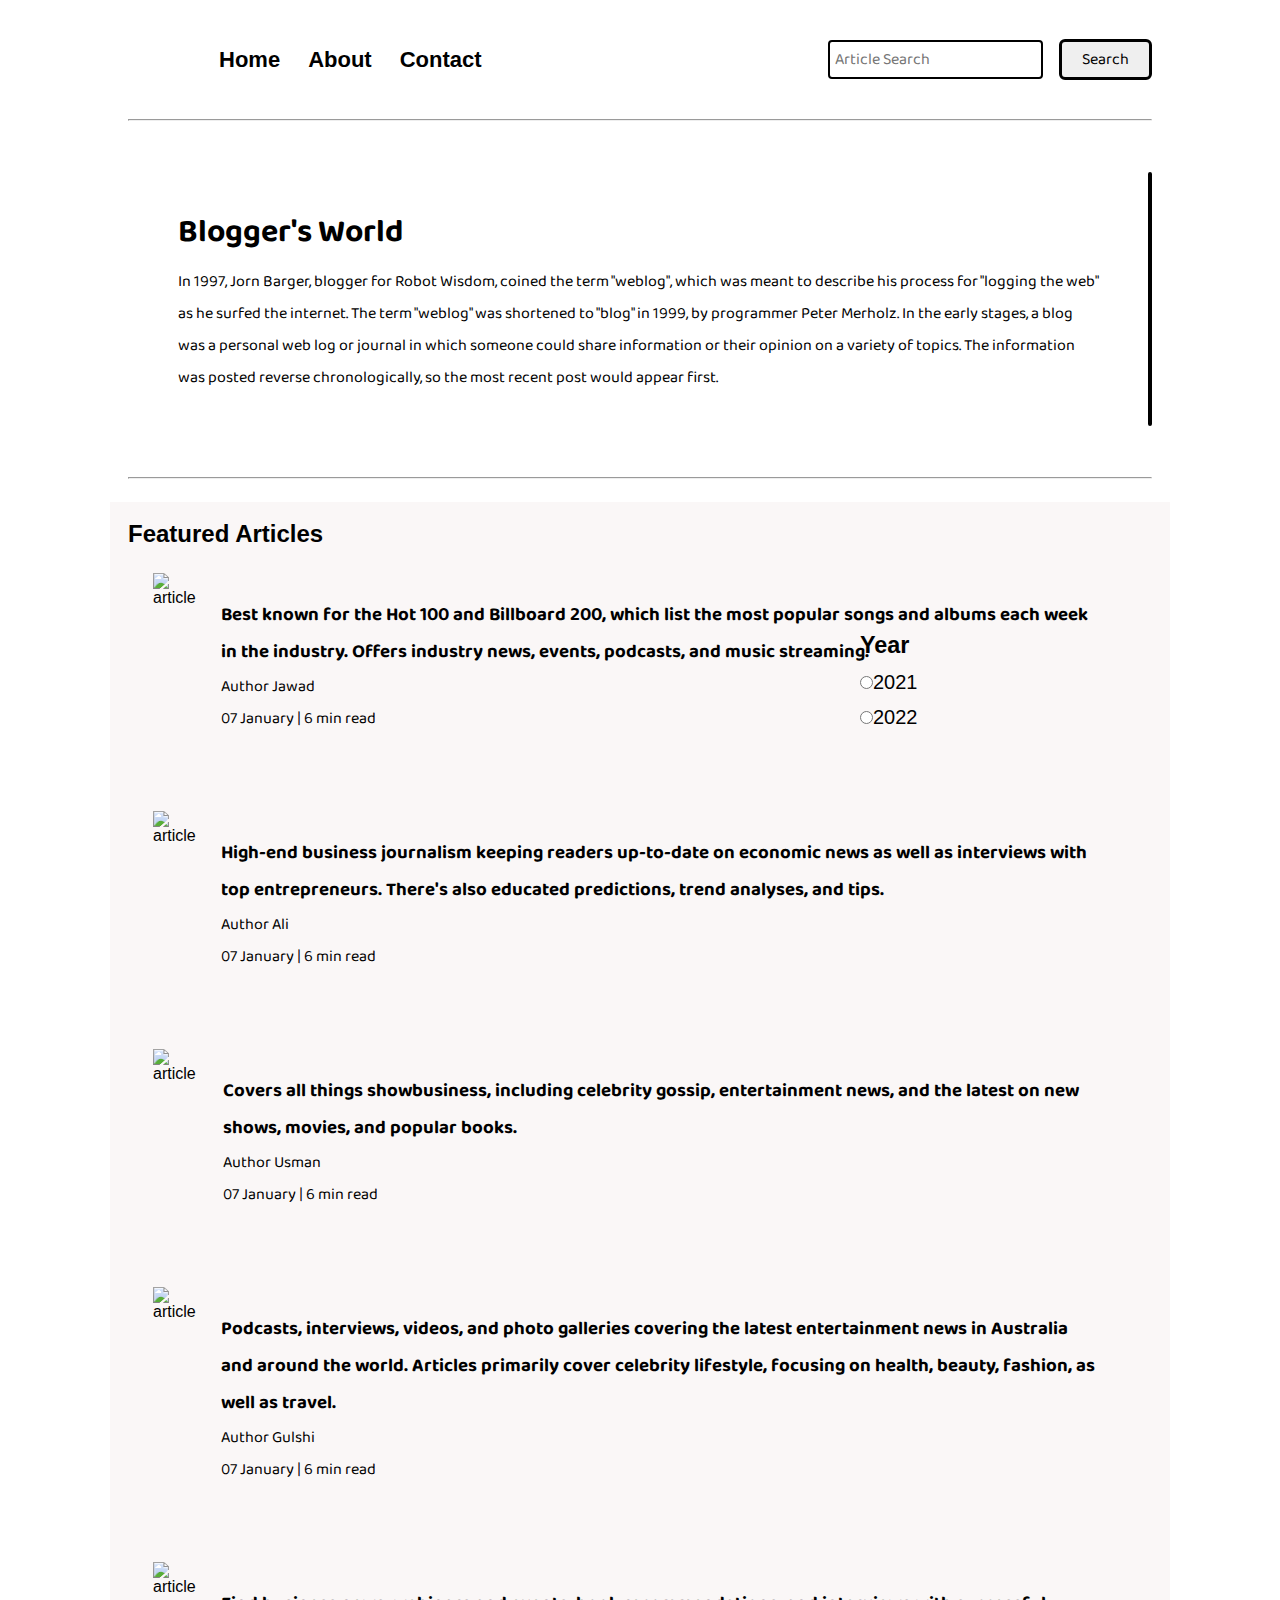
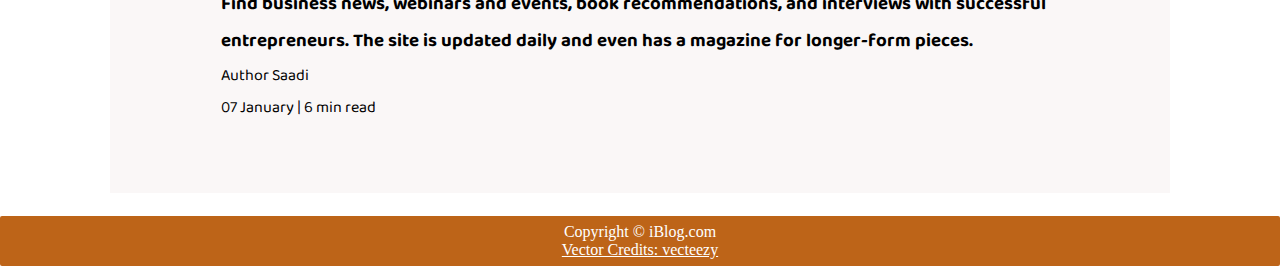
==== index.html @ abf612ef "Jawad-hosted-blog" ====
<!DOCTYPE html>
<html lang="en">

<head>
    <meta charset="UTF-8">
    <meta http-equiv="X-UA-Compatible" content="IE=edge">
    <meta name="viewport" content="width=device-width, initial-scale=1.0">
    <link rel="stylesheet" href="style.css">
    <link rel="stylesheet" href="utliss.css">
    <link rel="stylesheet" href="contact.css">
    <link rel="stylesheet" href="mobile.css">
    <link rel="preconnect" href="https://fonts.googleapis.com">
    <title>18Blog-heaven of Bloggers</title>
</head>

<body>
    <nav class="navigation max-width-1 m-auto">
        <div class="nav-left">

            <a href="">
                <span><img src="img/logo4.jpg" width="200px" alt=""></span>
            </a>
            <!-- <span>iBlog</span> -->
            <ul>
                <li><a href="/">Home</a></li>
                <li><a href="/">About</a></li>
                <li><a href="/contact.html">Contact</a></li>
            </ul>
        </div>
        <div class="nav-right">
            <form action="/search.html" method="get">
                <input class="form-input" type="text" name="query" placeholder="Article Search">
                <button class="btn">Search</button>
            </form>
        </div>
    </nav>
    <div class="max-width-1 m-auto">
        <hr>
    </div>
    <div class="content max-width-1 m-auto">
        <div class="content-left">
            <h1>Blogger's World</h1>
            <p>In 1997, Jorn Barger, blogger for Robot Wisdom, coined the term "weblog", which was meant to describe his process for "logging the web" as he surfed the internet. The term "weblog" was shortened to "blog" in 1999, by programmer Peter Merholz.

                In the early stages, a blog was a personal web log or journal in which someone could share information or their opinion on a variety of topics. The information was posted reverse chronologically, so the most recent post would appear first.</p>
        </div>
        <div class="content-right">

            <img src="/img/home.svg.jpg" alt="">
        </div>
    </div>
    <div class="max-width-1 m-auto">
        <hr>
    </div>
    <div class="home-articles max-width-1 m-auto font2">
        <h2>Featured Articles</h2>
        <div class="year-box adjust-year">
            <div>
                <h3>Year</h3>
            </div>
            <div>
                <input type="radio" name="Year" id="">2021
            </div>
            <div>
                <input type="radio" name="Year" id="">2022
            </div>
        </div>
        <div class="home-article">
            <div class="home-article-img">
                <img src="img/web img 8.jpg" alt="article">
            </div>
            <div class="home-article-content font1">
                <a href="/blogpost.html">
                    <h3>Best known for the Hot 100 and Billboard 200, which list the most popular songs and albums each week in the industry. Offers industry news, events, podcasts, and music streaming.</h3>
                </a>
                <div>Author Jawad</div>
                <span>07 January | 6 min read</span>
            </div>
        </div>
        <div class="home-article">
            <div class="home-article-img">

                <img src="img/blog img.jpg" alt="article">
            </div>
            <div class="home-article-content font1">
                <a href="/blogpost.html">
                    <h3>High-end business journalism keeping readers up-to-date on economic news as well as interviews with top entrepreneurs. There's also educated predictions, trend analyses, and tips.</h3>
                </a>
                <div>Author Ali</div>
                <span>07 January | 6 min read</span>
            </div>
        </div>
        <div class="home-article">
            <div class="home-article-img">

                <img src="img/blog img 3.jpg" alt="article">
            </div>
            <div class="home-article-content font1">
                <a href="/blogpost.html">
                    <h3>Covers all things showbusiness, including celebrity gossip, entertainment news, and the latest on new shows, movies, and popular books.</h3>
                </a>
                <div>Author Usman</div>
                <span>07 January | 6 min read</span>
            </div>
        </div>
        <div class="home-article">
            <div class="home-article-img">

                <img src="img/blog img 2.jpg" alt="article">
            </div>
            <div class="home-article-content font1">
                <a href="/blogpost.html">
                    <h3>Podcasts, interviews, videos, and photo galleries covering the latest entertainment news in Australia and around the world. Articles primarily cover celebrity lifestyle, focusing on health, beauty, fashion, as well as travel.</h3>
                </a>
                <div>Author Gulshi</div>
                <span>07 January | 6 min read</span>
            </div>
        </div>
        <div class="home-article">
            <div class="home-article-img">
                <img src="img/blog img 4.jpg" alt="article">
            </div>
            <div class="home-article-content font1">
                <a href="/blogpost.html">
                    <h3>Find business news, webinars and events, book recommendations, and interviews with successful entrepreneurs. The site is updated daily and even has a magazine for longer-form pieces.</h3>
                </a>
                <div>Author Saadi</div>
                <span>07 January | 6 min read</span>
            </div>
        </div>
    </div>
    <div>
        <div class="footer">
            <p>Copyright &copy; iBlog.com </p>
            <a href="https://www.vecteezy.com/free-vector/typewriter">Vector Credits: vecteezy</a>
        </div>
</body>

</html>
---- style.css ----
* {
    margin: 0px;
    padding: 0px;
}

.navigation {
    font-family: var(--font1);
    /* height: 74px; */
    display: flex;
    justify-content: space-between;
    align-items: center;
}

.nav-left {
    font-size: 36px;
    display: flex;
}

.nav-left span {
    font-size: 35px;
    padding-top: 8px;
}

.nav-left ul {
    display: flex;
    align-items: center;
    margin: 0 77px;
    font-size: 22px;
    font-weight: bold;
}

.nav-left ul li {
    list-style: none;
    margin: 0px 14px;
    font-family: var(--font2);
}

.nav-left ul li a {
    text-decoration: none;
    color: black;
}

.nav-left ul li a:hover {
    color: var(--main-bg-color);
    font-size: bolder;
}

.content {
    height: 100%;
    display: flex;
    margin-top: 36px;
    padding: 9px;
    position: relative;
}

.content::after {
    content: "";
    background-image: url("/img/453_generated.jpg");
    position: absolute;
    width: 100%;
    height: inherit;
    opacity: 0.2;
    background-repeat: no-repeat;
    border-radius: 14px;
}

.content-left {
    font-family: var(--font1);
    display: flex;
    flex-direction: column;
    justify-content: center;
    padding: 50px;
    z-index: 1;
}

.content-right img {
    height: 250px;
    border: 2px solid black;
    border-radius: 30px;
}

.content-right {
    display: flex;
    align-items: center;
    justify-content: center;
}

.home-articles {
    padding: 18px;
    background-color: rgb(245, 239, 239, 0.5);
    margin-top: 23px;
    position: relative;
}

.home-article {
    display: flex;
    padding: 25px;
}
.year-box{
    position: absolute;
    width: 210px;
    height: 152px;
    right: 100px;
    top: 118px;
    font-size: 20px;
}

.year-box div{
    margin: 12px 0px;
}

.home-article-content a{
    text-decoration: none;
    color:black;
}

.home-article-img img {
    width: 300px;
    /* display: block;
    max-width: 166px;
    max-height: 123px;
    width: auto;
    height: auto;*/
}

.home-article-content {
    align-self: center;
    padding: 25px;
}

.footer {
    display: flex;
    align-items: center;
    justify-content: center;
    height: 50px;
    background-color: var(--main-bg-color);
    color: white;
    flex-direction: column;
    border-radius: 2px;
    margin-top: 23px;
}

.footer a {
    color: white;
}
---- utliss.css ----
@import url('https://fonts.googleapis.com/css2?family=Baloo+Bhai+2:wght@800&family=Bebas+Neue&family=Kdam+Thmor+Pro&display=swap');
@import url('https://fonts.googleapis.com/css2?family=Baloo+Bhai+2:wght@800&family=Baloo+Bhaina+2:wght@800&family=Bebas+Neue&family=Kdam+Thmor+Pro&display=swap');

:root {
    --main-bg-color:#bd6418;
    --font1: 'Baloo Bhaina 2', cursive;
    --font2: 'Roboto', sans-serif;
}

.center{
    text-align: center;
}

.font1 {
    font-family: var(--font1);
}

.font2 {
    font-family: var(--font2);
}

.max-width-1 {
    max-width: 80vw;
}

.max-width-2 {
    max-width: 60vw;
}

.m-auto {
    margin: auto;
    margin-top: 23px;
}
.mx-1{
    margin-left: 23px;
    margin-right: 23px;
  }
/* .my-2{
    margin-top: 32px;
    margin-bottom: 32px;
} */

.btn {
    padding: 0px 20px;
    padding-top: 3px;
    border: 3px solid black;
    border-radius: 6px;
    font-family: var(--font1);
    font-size: 16px;
    cursor: pointer;
    transition: all 0.3s ease-in-out;
}

.btn:hover {
    color: white;
    background-color: var(--main-bg-color);
}

.form-input {
    padding: 0px 5px;
    padding-top: 3px;
    font-size: 16px;
    border: 2px solid black;
    border-radius: 4px;
    margin: 0px 13px;
    font-family: var(--font1);
}
.form-box input, textarea{
    width: 52vw;
    padding: 0px 6px;
    margin: 7px 0;
    font-size: 18px;
    font-family: var(--font1);
    border: 2px solid var(--main-bg-color);
    border-radius: 5px;
  }
---- contact.css ----
.contact-content{  
    height: 100vh;
    margin-top: 32px;
    padding: 9px;
    position: relative; 
    overflow: hidden;
  }
  
  .contact-content::after {
    content: "";
    background-image: url("/img/blog\ img.jpg");
    position: absolute;
    top:0;
    width: 100%;
    height: inherit;
    opacity: 0.15;
    border-radius: 12px;
    z-index: -1;
  }
---- mobile.css ----
@media screen and (max-width:1224px) {
    .navigation {
        flex-direction: column;
        margin-bottom: 23px;
    }

    .nav-left {
        text-align: center;
        flex-direction: column;
        margin-bottom: 23px;
    }

    .content-right {
        display: none;
    }

    .home-article {
        flex-direction: column;
    }

    .home-article-img {
        text-align: center;
    }

    .year-box {
        display: flex;
        top: 25px;
        left: 60vw;
        font-size: 11px;
    }

    .year-box div {
        padding: 0 4px;
        margin: 0;
    }

    .home-article-img img {
        width: 70vw;
    }

    .contact-content {
        height: 100%;
    }

    .form-input {
        width: 50%;
    }

    .form-box input,
    textarea {
        width: 66vw;
    }

    .row {
        flex-direction: column;
    }

    .social {
        padding: 0;
    }

    .post-img {
        height: auto;
    }

    .adjust-year {
        position: static;
        height: auto;
        padding: 12px 0px;
        display: flex;
        justify-content: flex-end;
        width: 100%;
    }

}
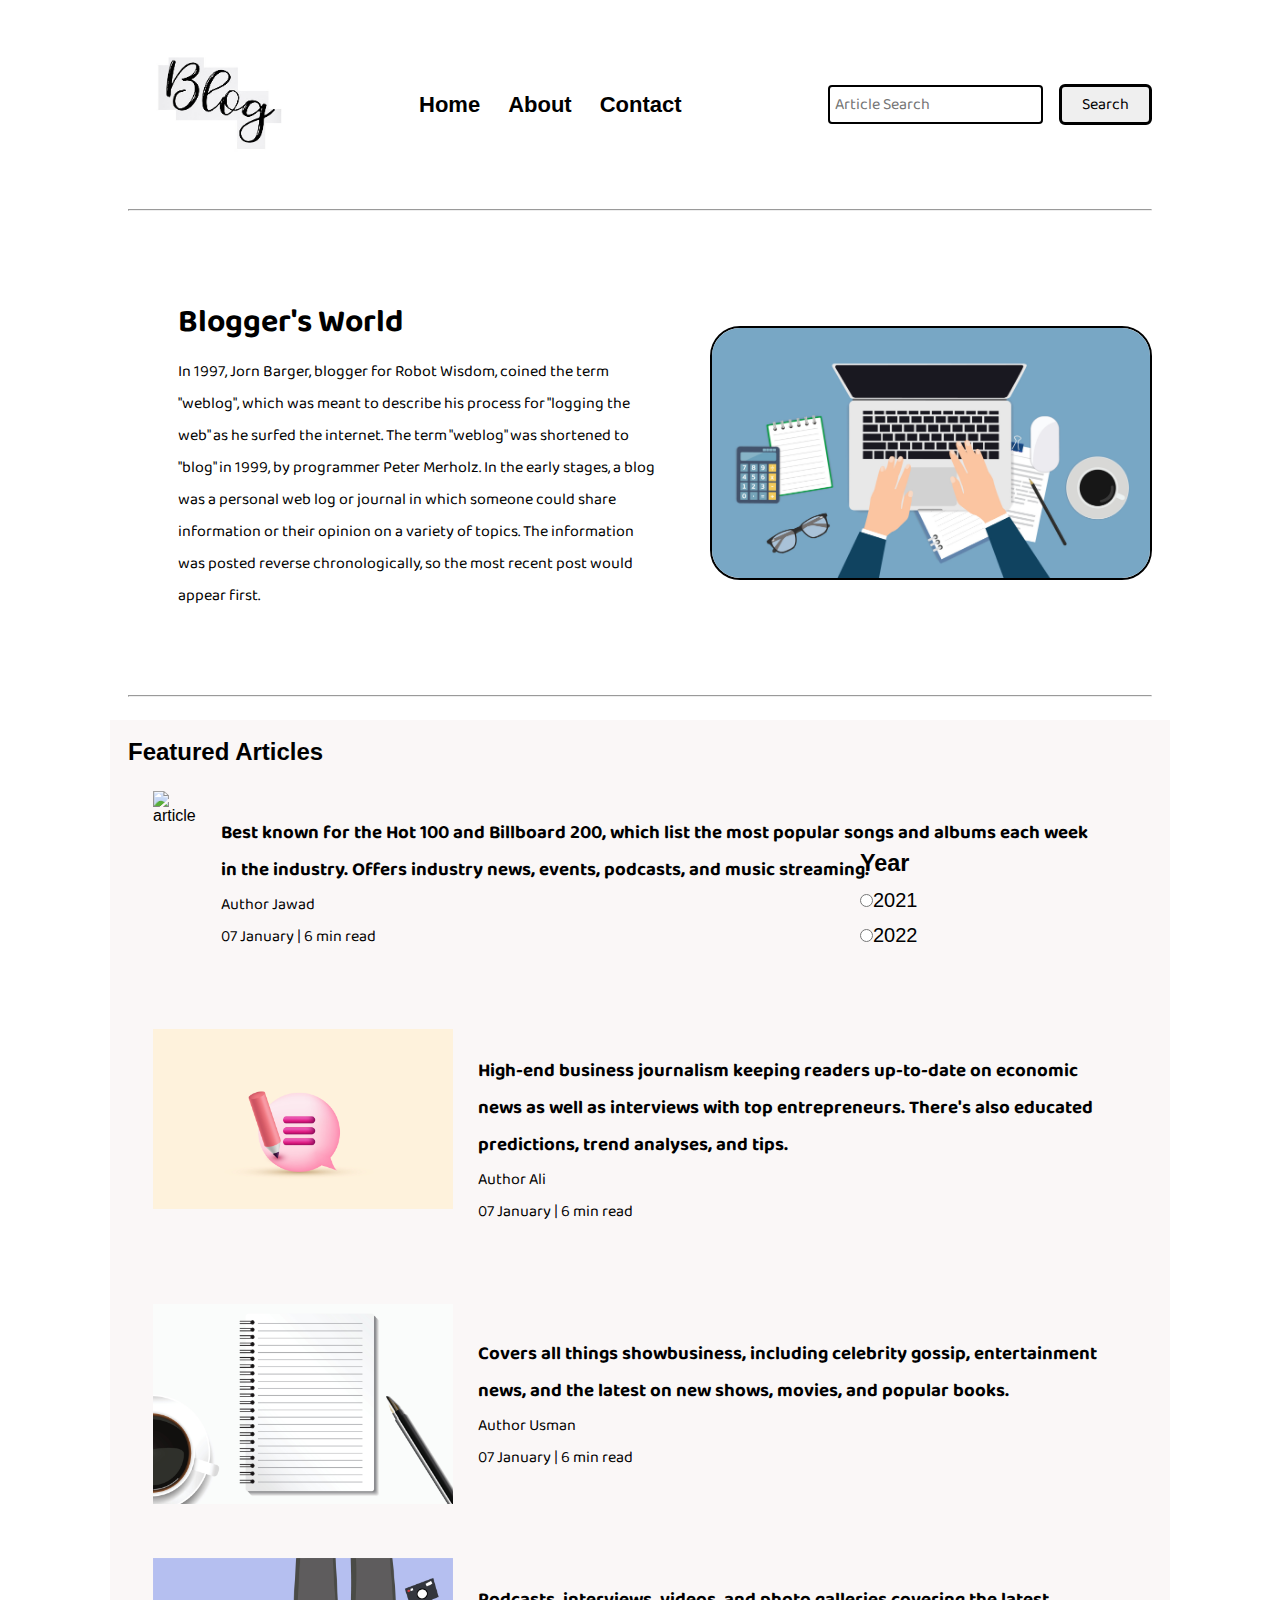
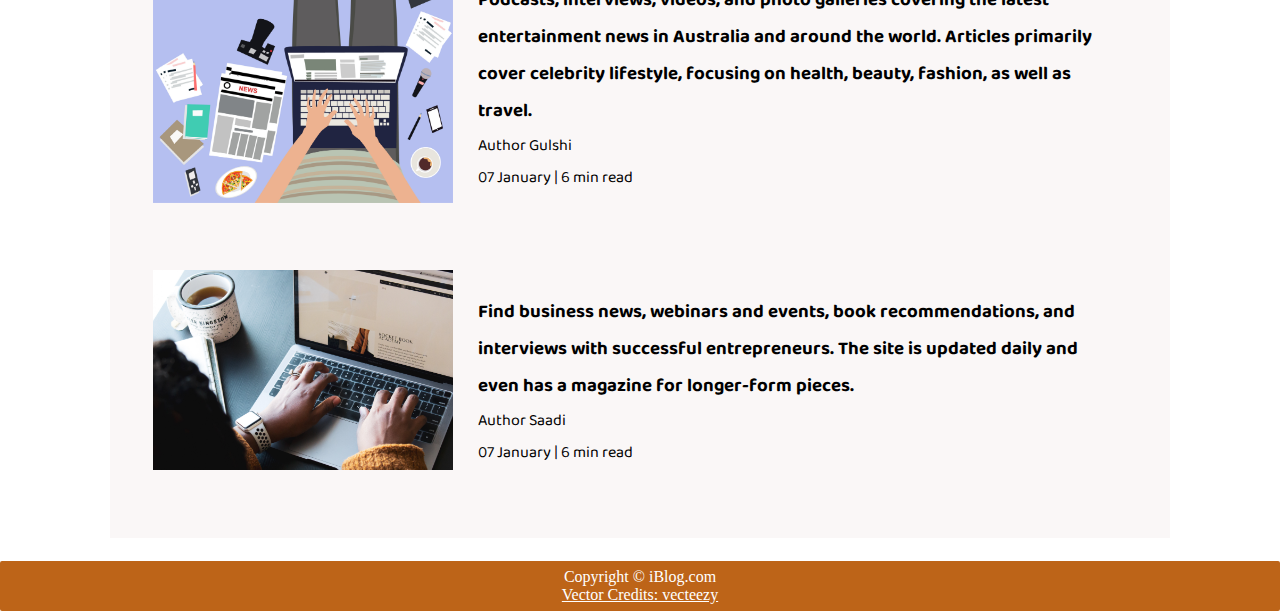
==== commit 3b700a46: "Update index.html" ====
--- a/index.html
+++ b/index.html
@@ -18,7 +18,7 @@
         <div class="nav-left">
 
             <a href="">
-                <span><img src="img/logo4.jpg" width="200px" alt=""></span>
+                <span><img src="logo4.jpg" width="200px" alt=""></span>
             </a>
             <!-- <span>iBlog</span> -->
             <ul>
@@ -46,7 +46,7 @@
         </div>
         <div class="content-right">
 
-            <img src="/img/home.svg.jpg" alt="">
+            <img src="home.svg.jpg" alt="">
         </div>
     </div>
     <div class="max-width-1 m-auto">
@@ -67,7 +67,7 @@
         </div>
         <div class="home-article">
             <div class="home-article-img">
-                <img src="img/web img 8.jpg" alt="article">
+                <img src="web img 8.jpg" alt="article">
             </div>
             <div class="home-article-content font1">
                 <a href="/blogpost.html">
@@ -80,7 +80,7 @@
         <div class="home-article">
             <div class="home-article-img">
 
-                <img src="img/blog img.jpg" alt="article">
+                <img src="blog img.jpg" alt="article">
             </div>
             <div class="home-article-content font1">
                 <a href="/blogpost.html">
@@ -93,7 +93,7 @@
         <div class="home-article">
             <div class="home-article-img">
 
-                <img src="img/blog img 3.jpg" alt="article">
+                <img src="blog img 3.jpg" alt="article">
             </div>
             <div class="home-article-content font1">
                 <a href="/blogpost.html">
@@ -106,7 +106,7 @@
         <div class="home-article">
             <div class="home-article-img">
 
-                <img src="img/blog img 2.jpg" alt="article">
+                <img src="blog img 2.jpg" alt="article">
             </div>
             <div class="home-article-content font1">
                 <a href="/blogpost.html">
@@ -118,7 +118,7 @@
         </div>
         <div class="home-article">
             <div class="home-article-img">
-                <img src="img/blog img 4.jpg" alt="article">
+                <img src="blog img 4.jpg" alt="article">
             </div>
             <div class="home-article-content font1">
                 <a href="/blogpost.html">
@@ -136,4 +136,4 @@
         </div>
 </body>
 
-</html>+</html>
--- a/contact.css
+++ b/contact.css
@@ -8,7 +8,7 @@
   
   .contact-content::after {
     content: "";
-    background-image: url("/img/blog\ img.jpg");
+    background-image: url("blog\ img.jpg");
     position: absolute;
     top:0;
     width: 100%;
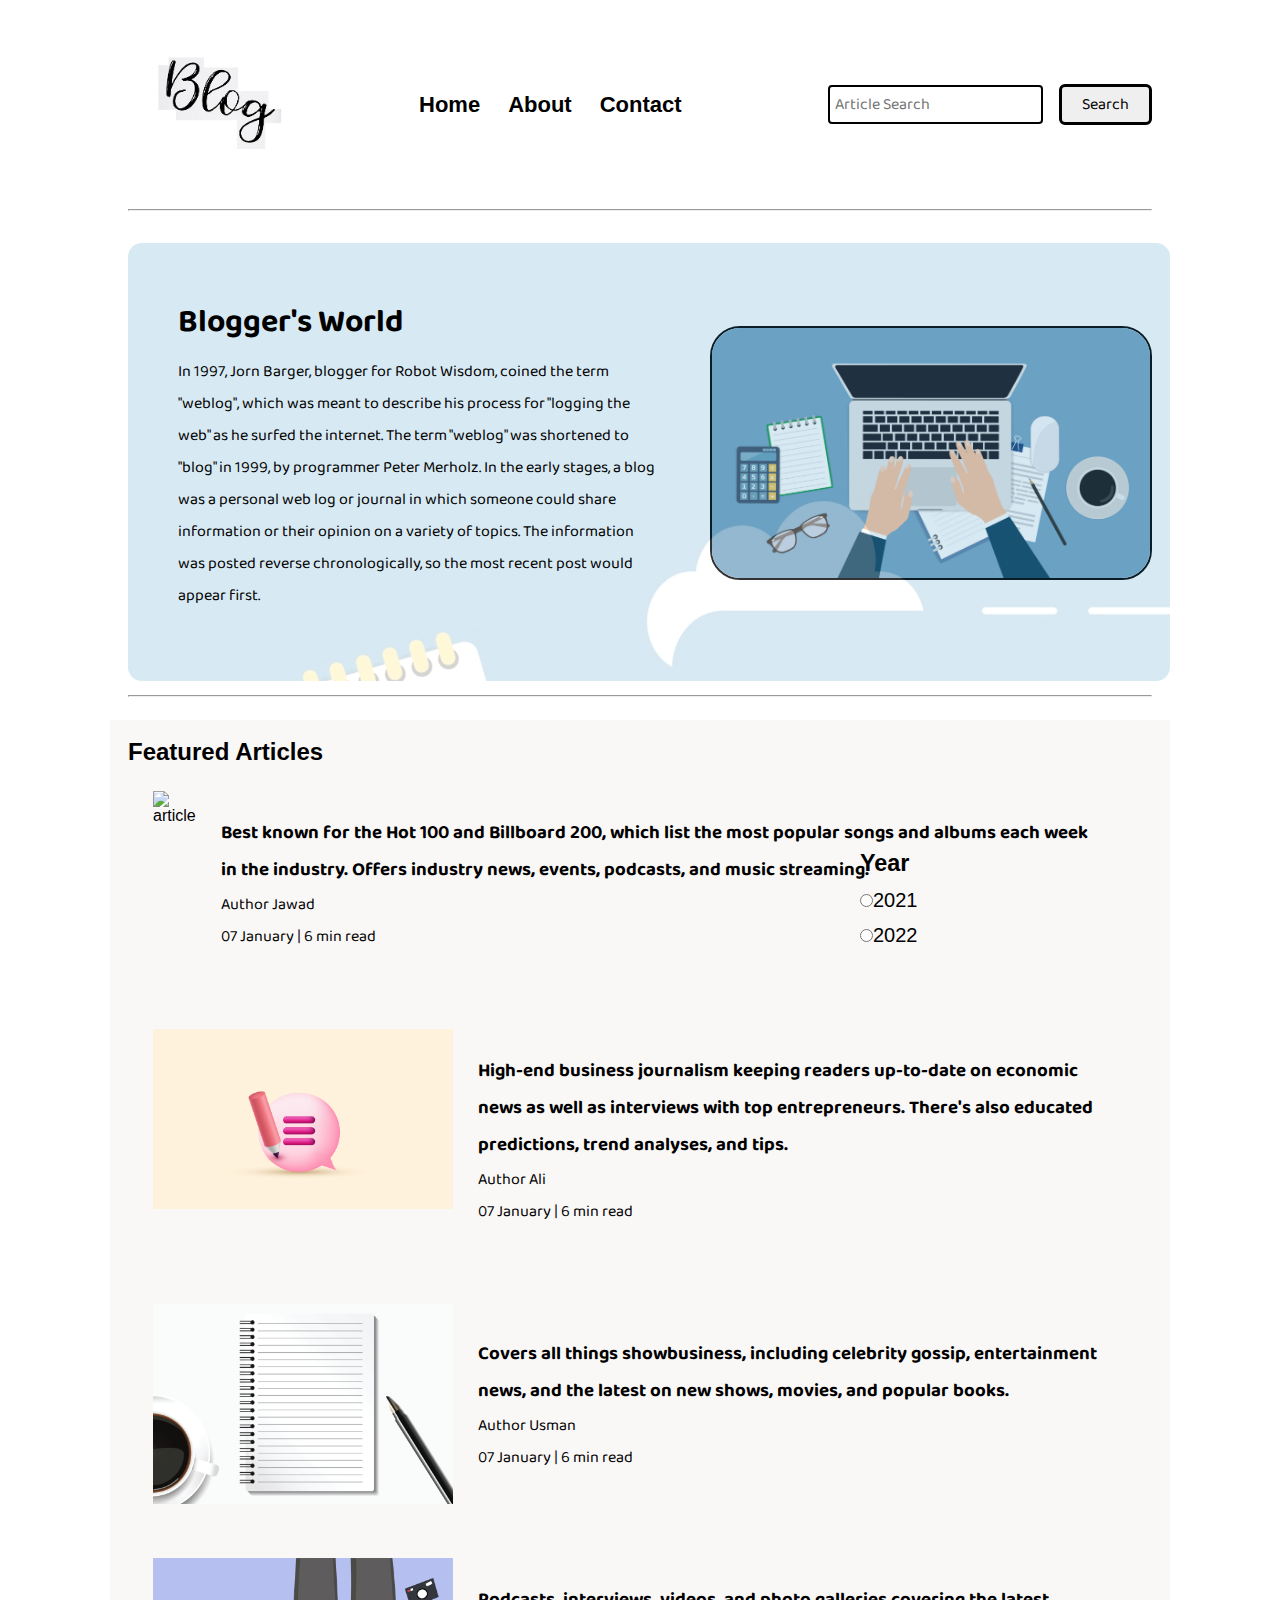
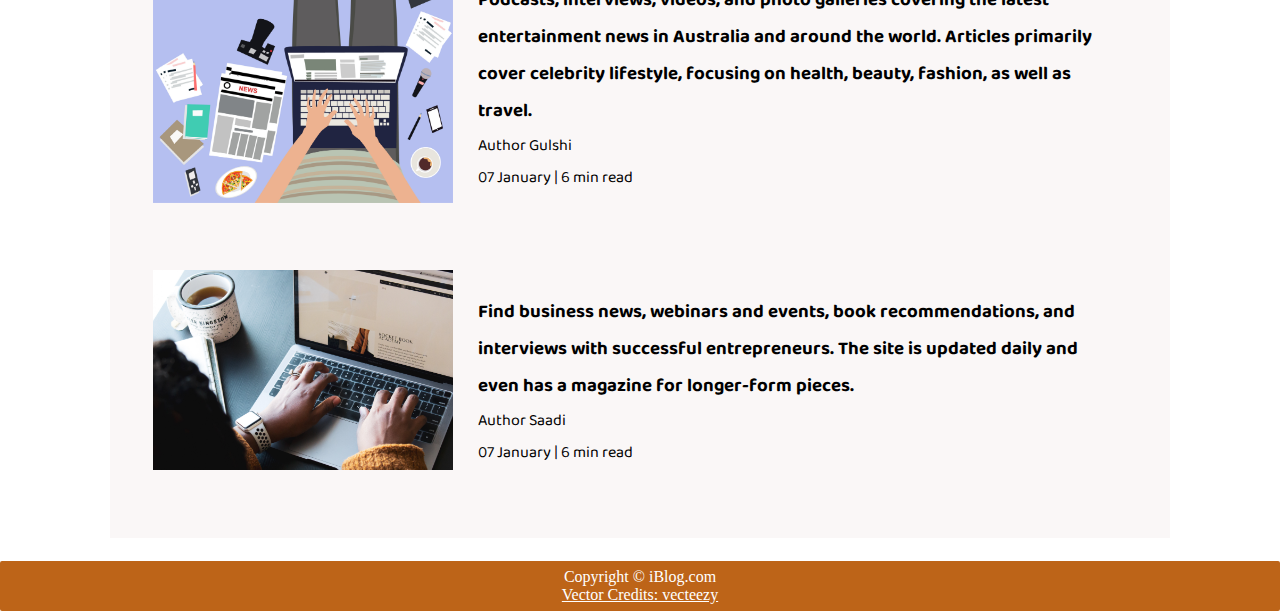
==== commit 5e731664: "Update index.html" ====
--- a/index.html
+++ b/index.html
@@ -5,6 +5,9 @@
     <meta charset="UTF-8">
     <meta http-equiv="X-UA-Compatible" content="IE=edge">
     <meta name="viewport" content="width=device-width, initial-scale=1.0">
+    <link rel="stylesheet" href="blogpost.html">
+    <link rel="stylesheet" href="contact.html">
+    <link rel="stylesheet" href="search.html">
     <link rel="stylesheet" href="style.css">
     <link rel="stylesheet" href="utliss.css">
     <link rel="stylesheet" href="contact.css">
--- a/style.css
+++ b/style.css
@@ -55,7 +55,7 @@
 
 .content::after {
     content: "";
-    background-image: url("/img/453_generated.jpg");
+    background-image: url("453_generated.jpg");
     position: absolute;
     width: 100%;
     height: inherit;
@@ -142,4 +142,4 @@
 
 .footer a {
     color: white;
-}+}
